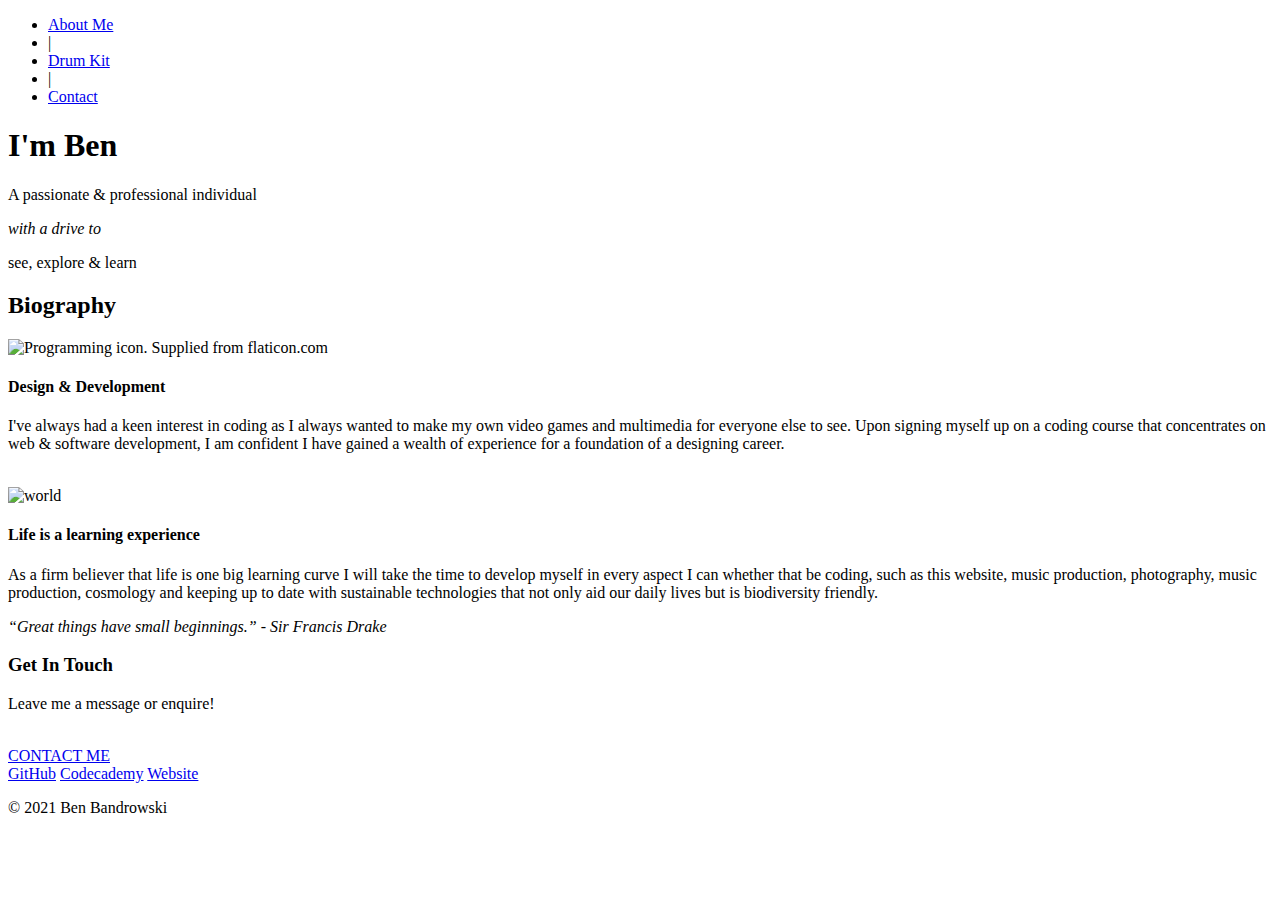
==== index.html @ 03af1538 "first working portfolio site" ====
<!DOCTYPE html>
<html lang="en" dir="ltr">

<head>
  <meta charset="utf-8">
  <title>Ben Bandrowski</title>
  <link rel="stylesheet" href="css/styles.css">
  <link rel="icon" href="images/favicon.ico">
  <link rel="preconnect" href="https://fonts.gstatic.com">
  <link href="https://fonts.googleapis.com/css2?family=Sacramento&display=swap" rel="stylesheet">
  <link rel="preconnect" href="https://fonts.googleapis.com">
  <link rel="preconnect" href="https://fonts.gstatic.com" crossorigin>
  <link href="https://fonts.googleapis.com/css2?family=Montserrat:ital,wght@0,400;0,500;0,600;0,700;0,800;1,400;1,500;1,600;1,700&display=swap" rel="stylesheet">
</head>
<!-----------------------------------START OF BODY----------------------------------------->

<body>
  <div id="webcontainer">
<!-----------------------------------NAV----------------------------------------->
    <nav>
      <ul>
        <li><a href="#topheader">About Me</a></li>
        <li>|</li>
        <li><a href="Drum kit JS site/drumkit.html">Drum Kit</a></li>
        <li>|</li>
        <li><a href="#contact-me">Contact</a></li>
      </ul>
    </nav>

<!-----------------------------------HEADER SECTION----------------------------------------->
    <div class="topcontainer">
      <h1 id="mynameheader">I'm Ben</h1>
      <p>A passionate & professional individual</p>
      <p><em>with a drive to</em></p>
      <p>see, explore & learn</p>
    </div>

<!-----------------------------------ABOUT ME----------------------------------------->

      <div class="skillscontainer">
        <h2 id="topheader">Biography</h2>
        <div class="skill-row">
          <img src="images/programming.png" class="programming" alt="Programming icon. Supplied from flaticon.com">
          <h4>Design & Development</h4>
          <p>
          I've always had a keen interest in coding as I always wanted to make
          my own video games and multimedia for everyone
          else to see. Upon signing myself up on a coding course that concentrates
          on web & software development, I am confident I have gained a wealth
          of experience for a foundation of a designing career.
          </p>
        </div>
        <div class="skill-row">
          <br>
          <img class="world" src="images/world.png" alt="world">
          <h4>Life is a learning experience</h4>
          <p>As a firm believer that life is one big learning curve I will
            take the time to develop myself in every aspect I can whether that
            be coding, such as this website, music production, photography, music production,
            cosmology and keeping up to date with sustainable technologies that not only
            aid our daily lives but is biodiversity friendly.</p>
            <em>“Great things have small beginnings.” - Sir Francis Drake</em>
        </div>
      </div>
<!-----------------------------------PROJECTS----------------------------------------->


<!-----------------------------------CONTACT----------------------------------------->
      <div id="contact-me">
        <h3>Get In Touch</h3>
        <p>Leave me a message or enquire!</p>
        <br>
        <a class="btn" href="mailto:benb803@hotmail.co.uk">CONTACT ME</a>
      </div>

<!-----------------------------------FOOTER----------------------------------------->
  <div class="bottomcontainer">
      <a class="footer-link" href="https://github.com/BenXBB">GitHub</a>
      <a class="footer-link" href="https://www.codecademy.com/">Codecademy</a>
      <a class="footer-link" href="https://www.appbrewery.co/">Website</a>
      <p>© 2021 Ben Bandrowski</p>
  </div>
</div>
</body>

</html>
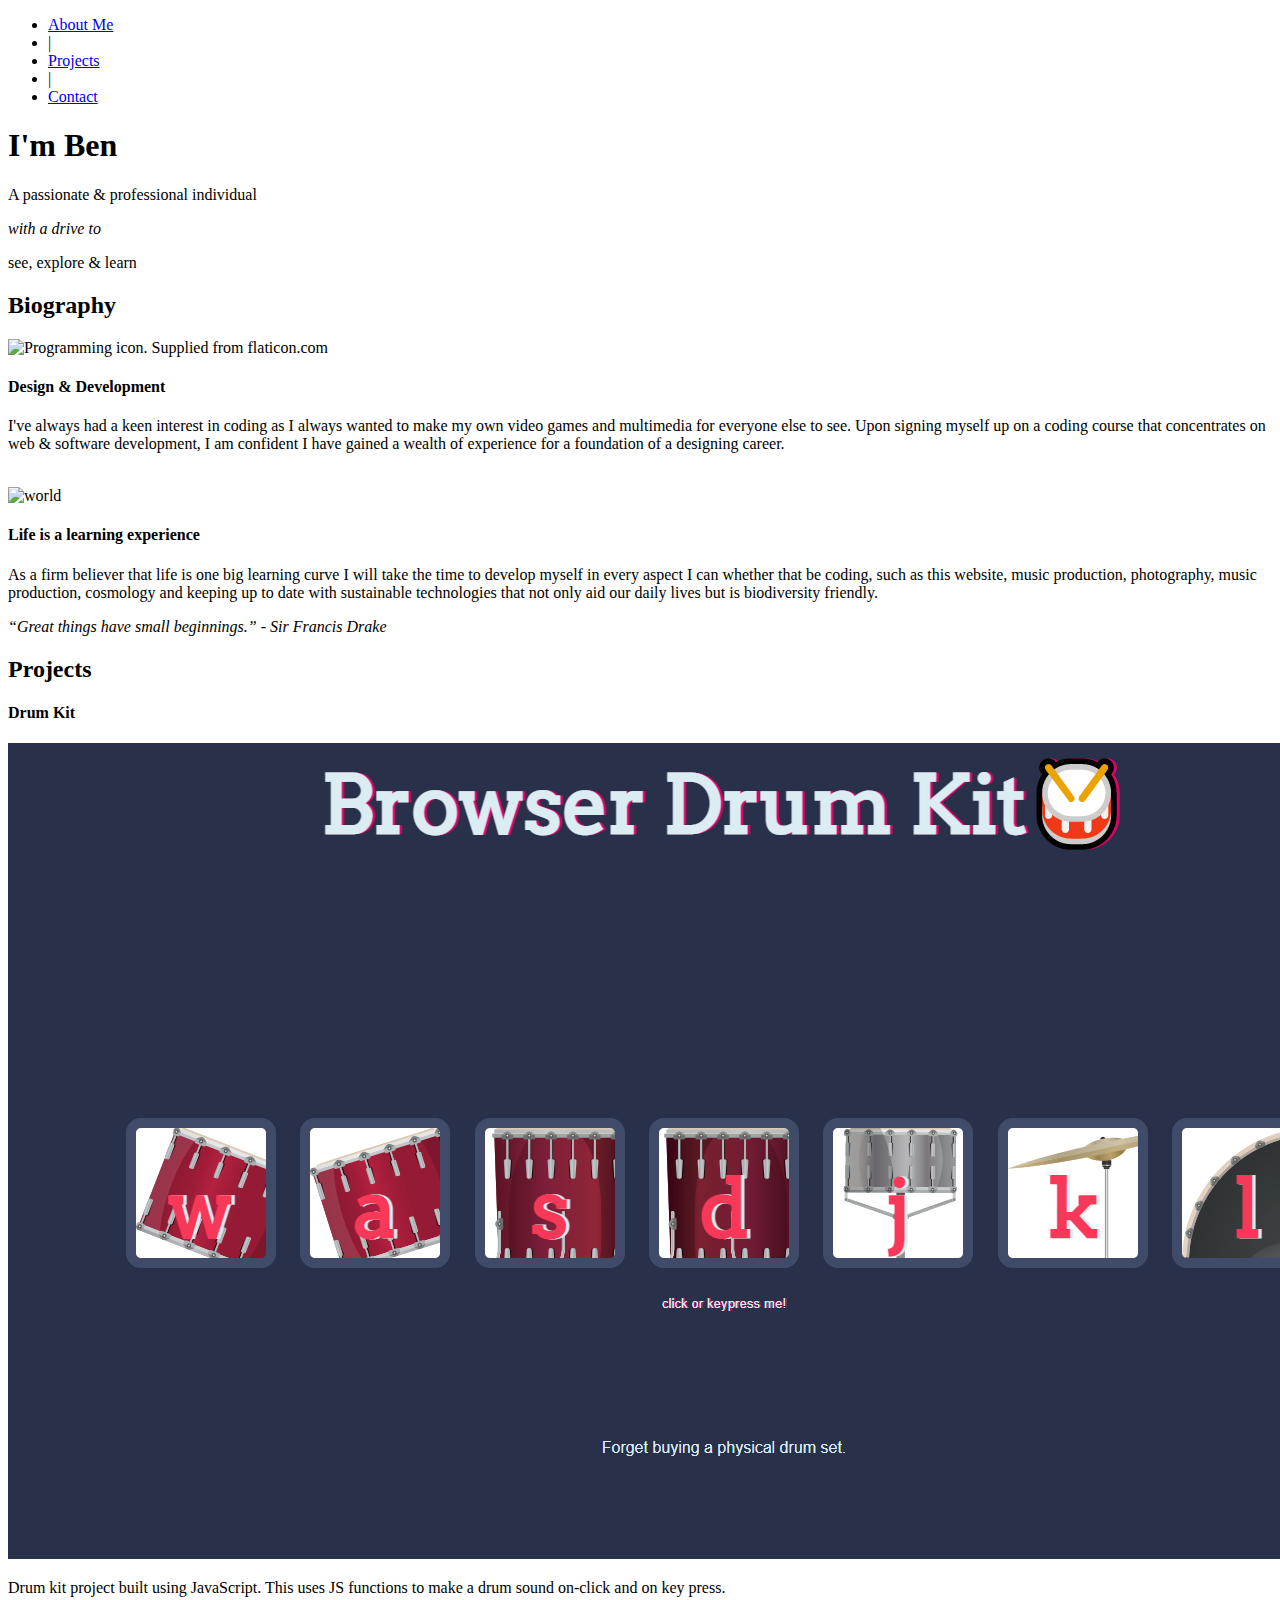
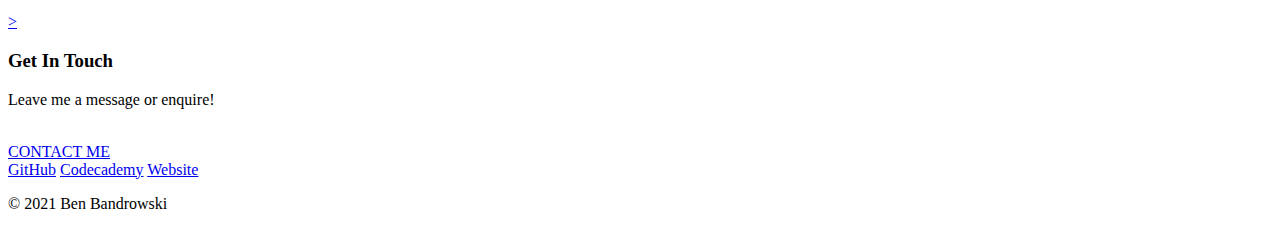
==== commit 8c603b98: "Fixed image and css links" ====
--- a/index.html
+++ b/index.html
@@ -4,8 +4,8 @@
 <head>
   <meta charset="utf-8">
   <title>Ben Bandrowski</title>
-  <link rel="stylesheet" href="css/styles.css">
-  <link rel="icon" href="images/favicon.ico">
+  <link rel="stylesheet" href="./css/styles.css">
+  <link rel="icon" href="./images/favicon.ico">
   <link rel="preconnect" href="https://fonts.gstatic.com">
   <link href="https://fonts.googleapis.com/css2?family=Sacramento&display=swap" rel="stylesheet">
   <link rel="preconnect" href="https://fonts.googleapis.com">
@@ -21,7 +21,7 @@
       <ul>
         <li><a href="#topheader">About Me</a></li>
         <li>|</li>
-        <li><a href="Drum kit JS site/drumkit.html">Drum Kit</a></li>
+        <li><a href="#projectscontainer">Projects</a></li>
         <li>|</li>
         <li><a href="#contact-me">Contact</a></li>
       </ul>
@@ -40,7 +40,7 @@
       <div class="skillscontainer">
         <h2 id="topheader">Biography</h2>
         <div class="skill-row">
-          <img src="images/programming.png" class="programming" alt="Programming icon. Supplied from flaticon.com">
+          <img src="./images/programming.png" class="programming" alt="Programming icon. Supplied from flaticon.com">
           <h4>Design & Development</h4>
           <p>
           I've always had a keen interest in coding as I always wanted to make
@@ -52,7 +52,7 @@
         </div>
         <div class="skill-row">
           <br>
-          <img class="world" src="images/world.png" alt="world">
+          <img class="world" src="./images/world.png" alt="world">
           <h4>Life is a learning experience</h4>
           <p>As a firm believer that life is one big learning curve I will
             take the time to develop myself in every aspect I can whether that
@@ -63,7 +63,13 @@
         </div>
       </div>
 <!-----------------------------------PROJECTS----------------------------------------->
-
+<div id="projectscontainer">
+  <h2 id="topheader">Projects</h2>
+    <h4>Drum Kit</h4>
+    <img class="projectphoto" src="./Images/drumkitphoto.PNG" alt="drum kit photo">
+    <p>Drum kit project built using JavaScript. This uses JS functions to make a drum sound on-click and on key press.</p>
+    <a class="projectbtn" href="projects/Drum kit JS site/drumkit.html">></a>
+  </div>
 
 <!-----------------------------------CONTACT----------------------------------------->
       <div id="contact-me">
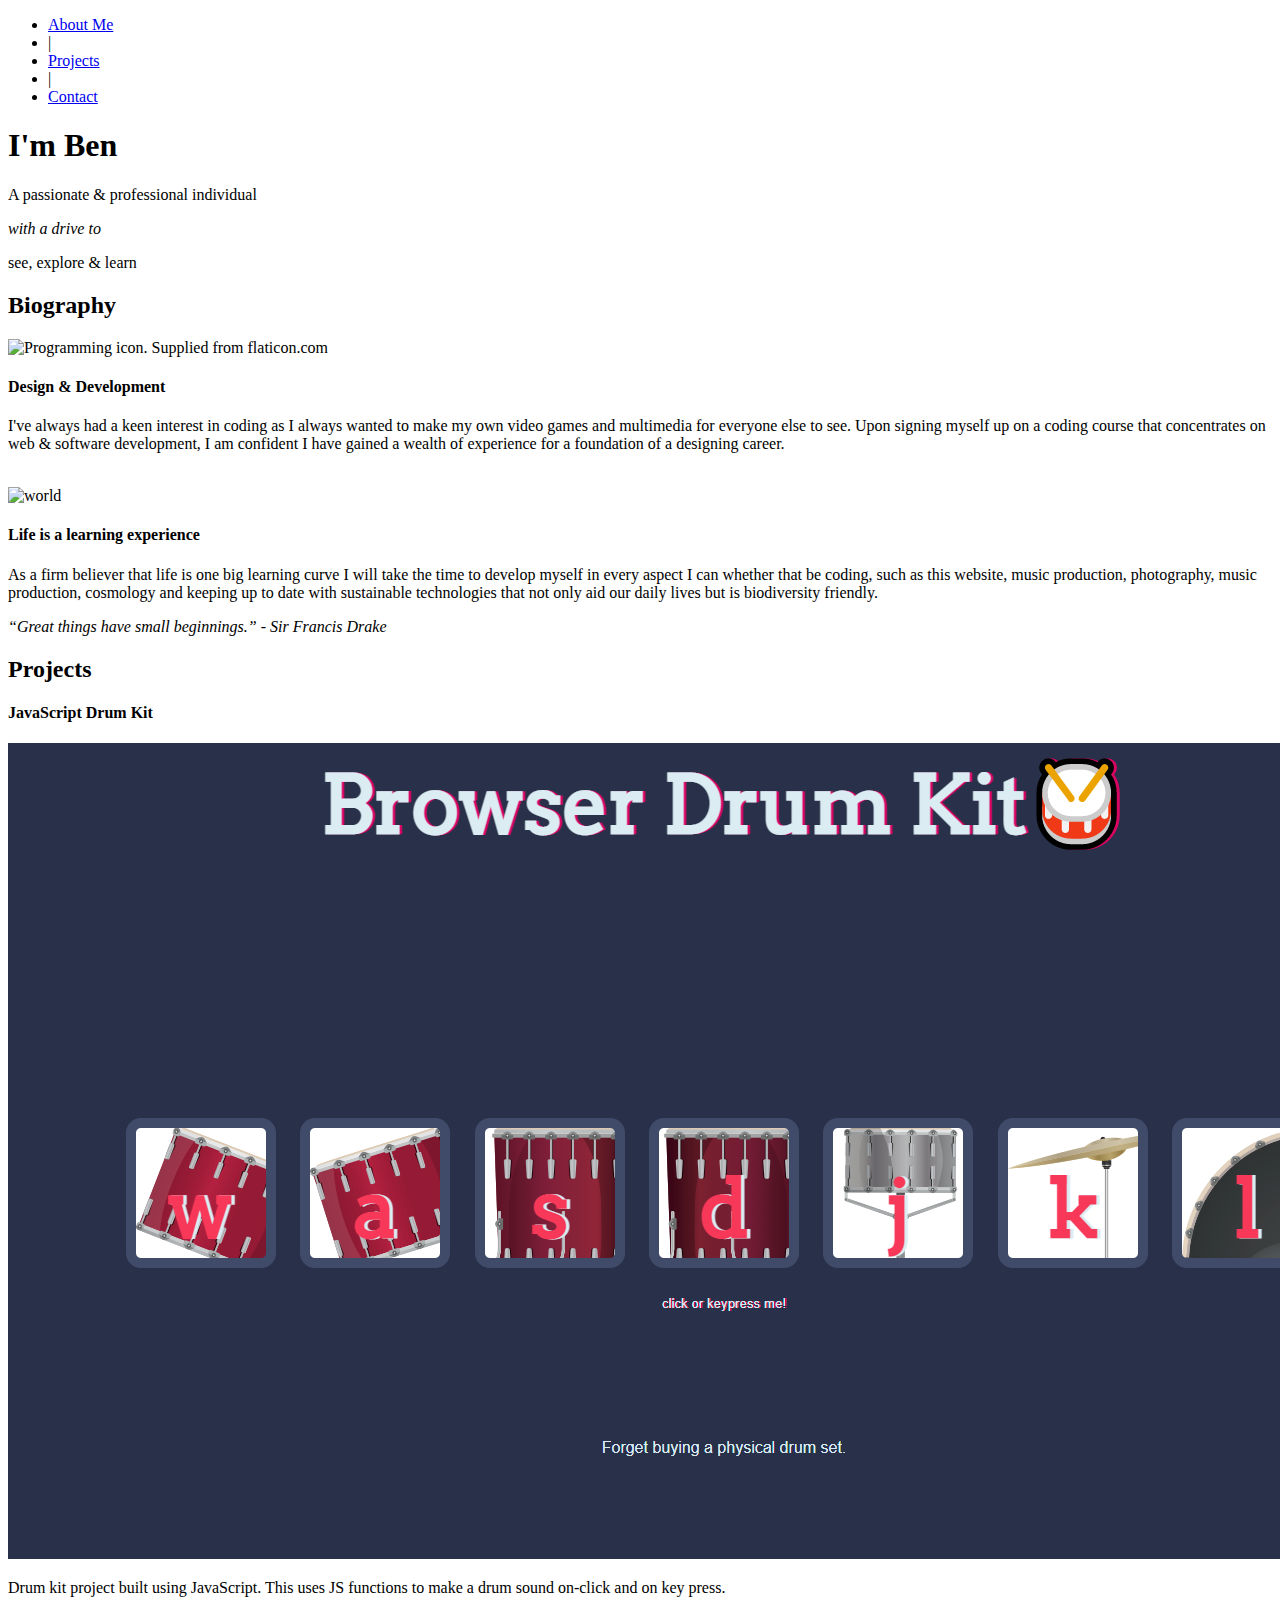
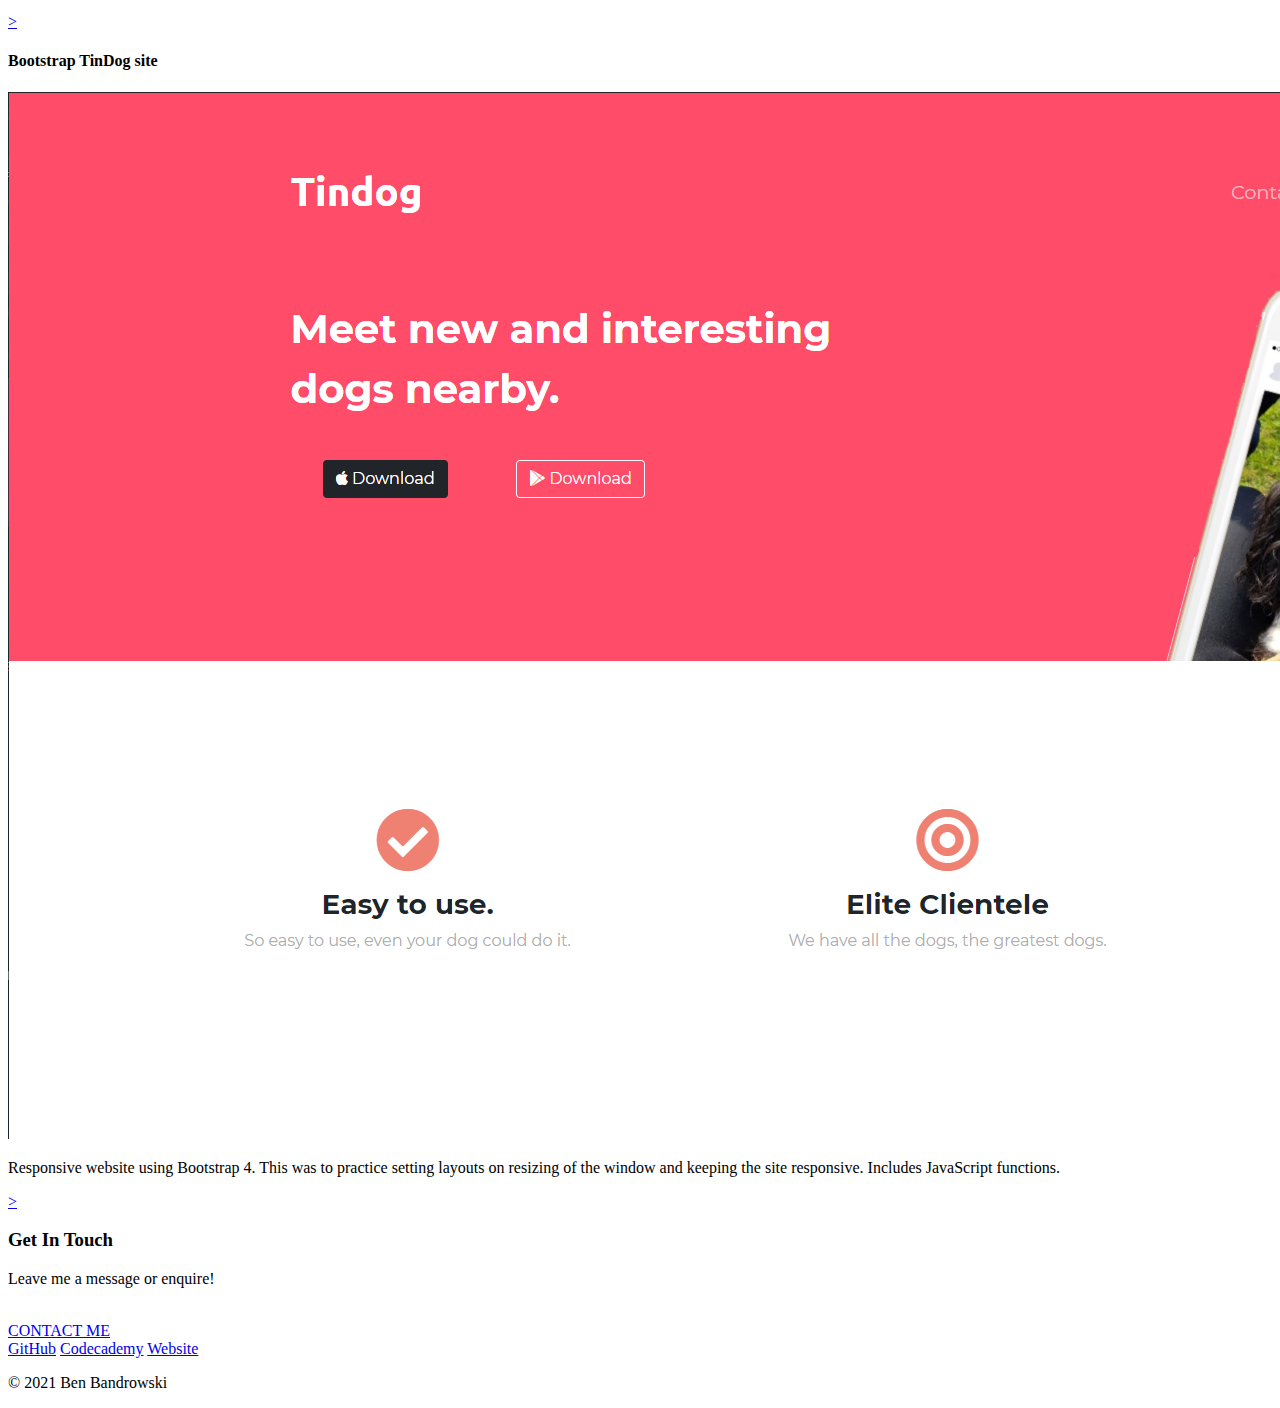
==== commit e3431c76: "Media queries added" ====
--- a/index.html
+++ b/index.html
@@ -65,10 +65,18 @@
 <!-----------------------------------PROJECTS----------------------------------------->
 <div id="projectscontainer">
   <h2 id="topheader">Projects</h2>
-    <h4>Drum Kit</h4>
+    <div class= "projectrow">
+    <h4>JavaScript Drum Kit</h4>
     <img class="projectphoto" src="./Images/drumkitphoto.PNG" alt="drum kit photo">
     <p>Drum kit project built using JavaScript. This uses JS functions to make a drum sound on-click and on key press.</p>
-    <a class="projectbtn" href="projects/Drum kit JS site/drumkit.html">></a>
+    <a class="projectbtn" href="./projects/Drum kit JS site/drumkit.html">></a>
+  </div>
+  <div class= "projectrow">
+    <h4>Bootstrap TinDog site</h4>
+    <img class="projectphoto" src="./Images/tindogphoto.PNG" alt="TinDog photo">
+    <p>Responsive website using Bootstrap 4. This was to practice setting layouts on resizing of the window and keeping the site responsive. Includes JavaScript functions.</p>
+    <a class="projectbtn" href="./projects/TinDog/index.html">></a>
+  </div>
   </div>
 
 <!-----------------------------------CONTACT----------------------------------------->
